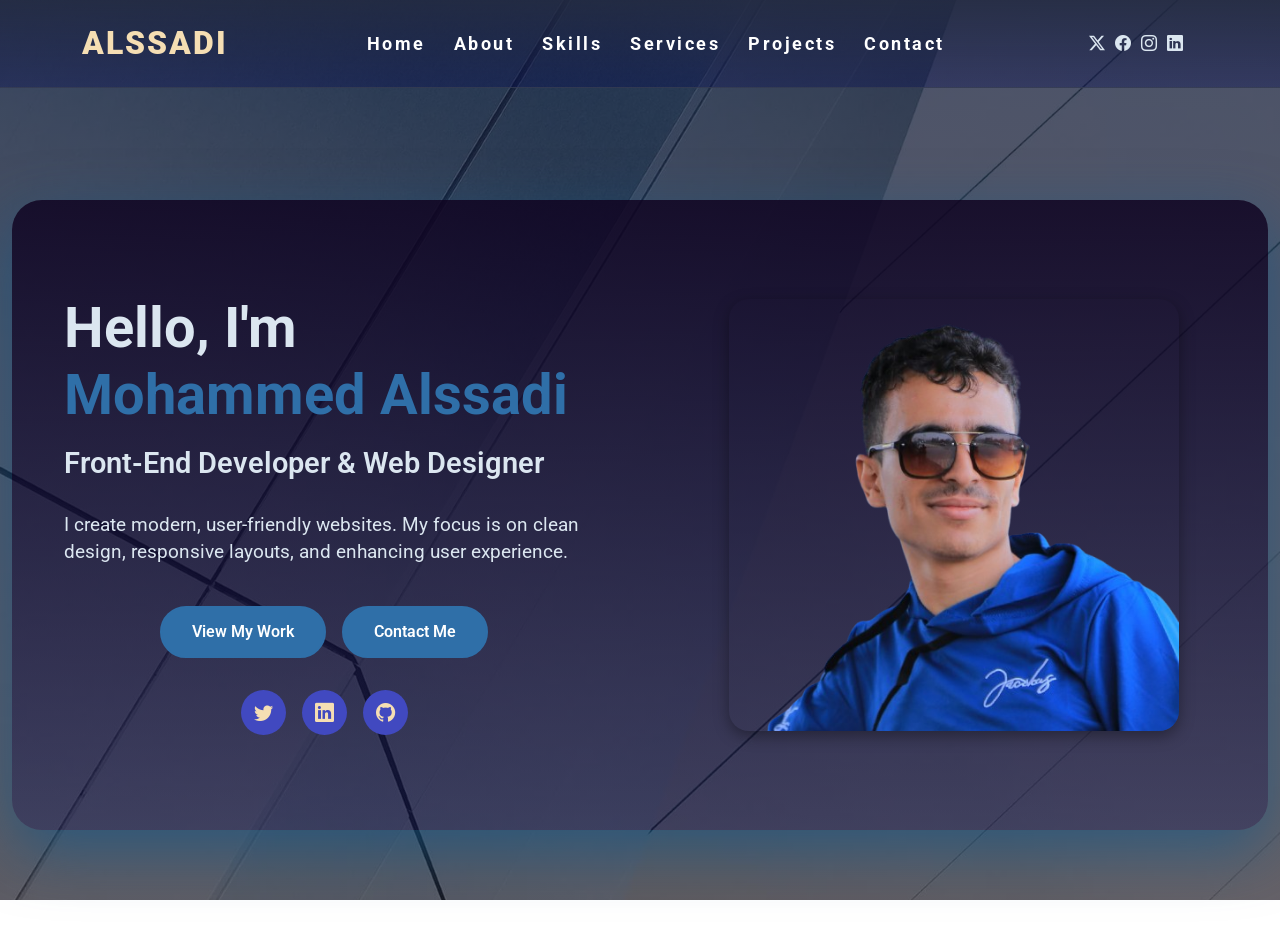
==== index.html @ f1221e6d "first commit" ====
<!DOCTYPE html>
<html lang="en">

<head>
  <meta charset="utf-8">
  <meta name="viewport" content="width=device-width, initial-scale=1.0">
  
  <title>Alssadi-Web Developer</title>
  <meta name="description" content="Portfolio of Mohammed Alssadi, a front-end developer and web designer creating modern, responsive, and user-friendly websites.">
  <meta name="keywords" content="Mohammed Alssadi, Web Developer, Front-End Developer, Web Designer, UI/UX, Portfolio, Freelancer">
  <meta name="author" content="Mohammed Alssadi">

<!-- Favicon الأساسي -->
<link rel="icon" type="image/png" sizes="32x32" href="assets/img/favicon/favicon-32x32.png">
<link rel="icon" type="image/png" sizes="16x16" href="assets/img/favicon/favicon-16x16.png">
<link rel="shortcut icon" href="assets/img/favicon/favicon.ico">

<!-- أيقونة للأجهزة التي تعمل بنظام iOS -->
<link rel="apple-touch-icon" sizes="180x180" href="assets/img/favicon/apple-touch-icon.png">

<!-- أيقونات مخصصة لمتصفح Chrome على أندرويد -->
<link rel="icon" type="image/png" sizes="192x192" href="assets/img/favicon/android-chrome-192x192.png">
<link rel="icon" type="image/png" sizes="512x512" href="assets/img/favicon/android-chrome-512x512.png">

<!-- ملف manifest للتطبيقات على الهواتف -->
<link rel="manifest" href="assets/img/favicon/site.webmanifest">
  <!-- Google Fonts -->
  <link href="https://fonts.googleapis.com" rel="preconnect">
  <link href="https://fonts.gstatic.com" rel="preconnect" crossorigin>
  <link
    href="https://fonts.googleapis.com/css2?family=Roboto:wght@400;500;700&family=Poppins:wght@400;500;600;700&display=swap"
    rel="stylesheet">
<link rel="stylesheet" href="https://cdnjs.cloudflare.com/ajax/libs/font-awesome/6.5.2/css/all.min.css">

  <!-- Bootstrap CSS -->
  <link href="assets/vendor/bootstrap/css/bootstrap.min.css" rel="stylesheet">
  <link href="assets/vendor/bootstrap-icons/bootstrap-icons.css" rel="stylesheet">

  <!-- Main CSS File -->
  <link href="assets/css/main.css" rel="stylesheet">
</head>


</head>

<body >

  <header  class="header ">
    <div class="container header-content ">

      <a href="index.html" class="logo">
        <h1 class="site-name">Alssadi</h1>
      </a>

      <nav class="navbar-mnue">
        <ul>
          <li><a href="index.html" class="">Home</a></li>
          <li><a href="about.html">About</a></li>
           <li><a href="skills.html" >Skills</a></li>
          <li><a href="services.html">Services</a></li>
          <li><a href="projects.html">Projects</a></li>

          <li><a href="contact.html">Contact</a></li>
        </ul>
        <i class="mobile-nav-toggle d-xl-none bi bi-list"></i>
      </nav>

      <div class="header-social-links">
        <a href="#"><i class="bi bi-twitter-x"></i></a>
        <a href="#"><i class="bi bi-facebook"></i></a>
        <a href="#"><i class="bi bi-instagram"></i></a>
        <a href="#"><i class="bi bi-linkedin"></i></a>
      </div>

    </div>
  </header>

  <main class="main">

    <!-- Hero Section -->
    <section id="hero" class="hero section">
      <div class="container-fluid  div-fluid ">
        <div class="hero-div row ">
          <!-- Left Content -->
          <div class="col-lg-6 order-2 order-lg-1">
            <div class="hero-content">
              <h1>Hello, I'm <span class="highlight">Mohammed Alssadi</span></h1>
              <h2>Front-End Developer & Web Designer</h2>
              <p>
                I create modern, user-friendly websites. My focus is on clean design, responsive layouts, and enhancing
                user experience.
              </p>
              <div class="hero-actions">
                <a href="projects.html" class="btnom button-primary">View My Work</a>
                <a href="contact.html" class="btnom button-outline">Contact Me</a>
              </div>
              <div class="social-links">
                <a href="https://twitter.com/username" target="_blank"><i class="bi bi-twitter"></i></a>
                <a href="https://linkedin.com/in/username" target="_blank"><i class="bi bi-linkedin"></i></a>
                <a href="https://github.com/username" target="_blank"><i class="bi bi-github"></i></a>
              </div>
            </div>
          </div>
          <!-- Right Image -->
          <div class="col-lg-6 order-1 order-lg-2">
            <div class="hero-image">
              <div class="my-image">
                <img src="assets/img/mohammedal-removebg-preview.png" alt="Mohammed Alssadi" class="img-fluid">
              </div>
            </div>
          </div>
        </div>
      </div>
    </section>
   

  </main>

  








  <!-- JS Files -->
  <script src="assets/vendor/bootstrap/js/bootstrap.bundle.min.js"></script>
  <script src="assets/js/main.js"></script>

</body>

</html>
---- assets/css/main.css ----
:root {
  --default-font: "Roboto", system-ui, -apple-system, "Segoe UI", "Helvetica Neue", Arial, sans-serif;
  --heading-font: "Raleway", sans-serif;
  --nav-font: "Poppins", sans-serif;

  /* الألوان العامة */
  --background-color: #1b2635;
  /* خلفية رئيسية داكنة */
  --default-color: #dbe6f0;
  /* نص افتراضي فاتح مزرق */
  --heading-color: #e6f1fa;
  /* عناوين بلون أفتح للوضوح */
  --accent-color: #2f6fa8;
  /* أزرق متوسط للأزرار والروابط */
  --surface-color: #243447;
  /* لون للأقسام/البطاقات فوق الخلفية */
  --contrast-color: #ffffff;
  /* تباين قوي داخل العناصر الملونة */

  /* ألوان القائمة (Nav) */
  --nav-color: #dbe6f0;
  --nav-hover-color: #4a90e2;
  --nav-mobile-background-color: #243447;
  --nav-dropdown-background-color: #2a3b4f;
  --nav-dropdown-color: #dbe6f0;
  --nav-dropdown-hover-color: #4a90e2;
}

.light-background {
  --background-color: #243447;
  /* أفتح قليلاً من الأساسي */
  --surface-color: #2f425a;
}

.dark-background {
  --background-color: #121a26;
  /* أغمق للأقسام الخاصة */
  --default-color: #e6f1fa;
  --heading-color: #ffffff;
  --surface-color: #1e2a3a;
  --contrast-color: #ffffff;
}


/* Smooth scroll */
:root {
  scroll-behavior: smooth;
}


/*--------------------------------------------------------------
# General Styling & Shared Classes
--------------------------------------------------------------*/
body {
  color: var(--default-color);

  font-family: var(--default-font);
}

a {
  color: var(--accent-color);
  text-decoration: none;
  transition: 0.3s;
}

a:hover {
  color: color-mix(in srgb, var(--accent-color), transparent 25%);
  text-decoration: none;
}



.header {
   background: linear-gradient(rgba(34, 41, 65, 0.856), rgba(2, 7, 82, 0.329));
  padding: 15px 0;
  transition: all 0.5s;
  z-index: 997;
  border-bottom: 1px solid color-mix(in srgb, var(--default-color), transparent 92%);
  display: flex;
  align-items: center;
  justify-content: space-between;
  position: fixed;
  top: 0;
  left: 0;
  right: 0;
}

.header-content {
  position: relative;
  display: flex;
  align-items: center;
  justify-content: space-between;
}

.header .logo {
  line-height: 1;
}

.header .logo h1 {
  font-size: 32px;
  margin: 0;
  font-weight: 900;
  color:wheat;
  text-transform: uppercase;
  letter-spacing: 2px;
}

.header-social-links {
  padding-right: 15px;
}

.header-social-links a {
  color: var(--default-color);
  padding-left: 6px;
  display: inline-block;
  transition: 0.3s;
  font-size: 16px;
}

.header .header-social-links a:hover {
  color:var(--accent-color);
}

.header .header-social-links a i {
  line-height: 0px;
}

@media (max-width: 1200px) {
  .header .logo {
    order: 1;
  }

  .header .header-social-links {
    order: 2;
  }

  .header .navbar-mnue {
    order: 3;
  }
}

/*--------------------------------------------------------------
# Navigation Menu
--------------------------------------------------------------*/
/* Desktop Navigation */
@media (min-width: 1200px) {
  .navbar-mnue {
    padding: 0;
  }

  .navbar-mnue ul {
    margin: 0;
    padding: 0;
    display: flex;
    list-style: none;
    align-items: center;
  }

  .navbar-mnueli {
    position: relative;
  }
  .navbar-mnue>ul>li {
    white-space: nowrap;
    padding: 15px 28px 15px 0;
  }

  .navbar-mnue>ul>li:last-child {
    padding-right: 0;
  }

  .navbar-mnue a,
  .navbar-mnue a:focus {
    color: white;
    font-size: 18px;
    letter-spacing: 2.5px;
    font-weight: 700;
    display: flex;
    align-items: center;
    justify-content: space-between;
    white-space: nowrap;
    transition: 0.3s;
    position: relative;
  }

  .navbar-mnue li:hover>a,
  .navbar-mnue .active {
    color: var(--nav-hover-color);
  }
}

/* Mobile Navigation */
@media (max-width: 1199px) {
  .mobile-nav-toggle {
    color: rgb(255, 229, 181);
    font-size: 28px;
    line-height: 0;
    margin-right: 10px;
    cursor: pointer;
    transition: color 0.3s;
  }

  .navbar-mnue {
    padding: 0;
    z-index: 2;
  
  }

  .navbar-mnue ul {
    display: none;
    list-style: none;
    position: absolute;
    inset: 60px 20px 20px 20px;
    padding: 10px 0;
    margin: 0;
    border-radius: 20px;
    background-color: transparent!important;
    box-shadow: none;
    transition: 0.3s;
    z-index: 9998;
  }

  .navbar-mnue a,
  .navbar-mnue a:focus {
    display: flex;
    justify-content: center;
    align-items: center;
    color:rgb(235, 180, 78);
    padding: 10px 20px;
    font-size: 20px;
    font-weight: 700;
    letter-spacing: 3px;
    display: flex;
    align-items: center;
    justify-content: space-between;
    white-space: nowrap;
    transition: 0.3s;
  }

  .navbar-mnue a i,
  .navbar-mnue a:focus i {
    font-size: 12px;
    margin-left: 5px;
    width: 30px;
    height: 30px;
    display: flex;
    align-items: center;
    justify-content: center;
    border-radius: 50%;
    transition: 0.3s;
    background-color: color-mix(in srgb, var(--accent-color), transparent 90%);
  }

  .navbar-mnue a i:hover,
  .navbar-mnue a:focus i:hover {
    background-color: var(--accent-color);
    color: var(--contrast-color);
  }

  .navbar-mnue .active i,
  .navbar-mnue .active:focus i {
    background-color: var(--accent-color);
    color: var(--contrast-color);
    transform: rotate(180deg);
  }
  .mobile-nav-active {
    overflow: hidden;
  }
  .mobile-nav-active .mobile-nav-toggle {
    color: #1eda5a;
    position: absolute;
    font-size: 32px;
    top: 15px;
    right: 15px;
    margin-right: 0;
    z-index: 9999;
  }

  .mobile-nav-active .navbar-mnue {
  
    position: fixed;
    inset: 0;
    background: rgba(39, 46, 46, 0.63);
    transition: 0.3s;
  }

  .mobile-nav-active .navbar-mnue>ul {
      display: flex;
      flex-direction: column;
    align-items: center;
    justify-content: center;
  }
}


/*--------------------------------------------------------------
# Global Sections
--------------------------------------------------------------*/
section,
.section {
  color: var(--default-color);
  background-color: var(--background-color);
  padding: 70px 0;
  scroll-margin-top: 100px;
  overflow: clip;
}

@media (max-width: 1199px) {

  section,
  .section {
    scroll-margin-top: 66px;
  }
}

/*--------------------------------------------------------------
# Global Section Titles
--------------------------------------------------------------*/
.section-title {
  margin-top: 50px;
  text-align: center;
  padding-bottom: 60px;
  position: relative;
}

.section-title h2 {
  font-size: 3.5rem;
  font-weight: 400;
  line-height: 1.2;
  color: var(--heading-color);
  margin-bottom: 1.5rem;
  letter-spacing: -1px;
}

@media (max-width: 768px) {
  .section-title h2 {
    font-size: 2.5rem;
  }
}

.section-title p {
  font-size: 1.5rem;
  line-height: 1.6;
  font-weight: 500;
  color:var(--default-color);
  max-width: 900px;
  margin: 0 auto;
  text-wrap: balance;
}




/*--------------------------------------------------------------
# Hero Section
--------------------------------------------------------------*/
.hero {

  background: linear-gradient(rgba(10, 10, 10, 0.651), rgba(0, 0, 10, 0.63)), url("/assets/img/image.png") center center no-repeat;
     background: linear-gradient(rgba(8, 19, 51, 0.726), rgba(9, 4, 17, 0.61)), url("/assets/img/abstract-bg-1.webp") center center no-repeat;
  background-size: cover;
  background-attachment: fixed;
  padding: 80px 0;
  min-height: 100vh;
  display: flex;
  align-items: center;
  justify-content: space-between;

}

.hero-content {
  flex: 1 1 300px;
  max-width: 600px;
  display: flex;
  flex-direction: column;
  justify-content: center;
  padding: 10px 40px;
}

.div-fluid{
  margin-top: 50px;
  padding-top: 50px;
}
.hero-div {
  margin-top:px;
  border-radius: 30px;
  display: flex;
  align-items: center;
  justify-content: space-between;
  margin: 20px auto;
  max-width: 1500px;
  flex-wrap: wrap;
  height: 70vh;
  padding: px;
  background: linear-gradient(rgba(15, 4, 34, 0.856), rgba(2, 7, 82, 0.329));
  box-shadow: 0 20px 60px rgba(11, 87, 138, 0.6);
  animation: shadowPulse 5s ease-in-out infinite, floatUpDown 3s ease-in-out infinite;
}

@keyframes shadowimg {
  0% {
    box-shadow: 0 5px 100px rgba(37, 109, 204, 0.911);
  }
  25% {
    box-shadow: 0 5px 70px rgba(228, 206, 85, 0.8);
  }
  50% {
    box-shadow: 0 5px 70px rgba(50, 73, 204, 0.8);
  }
   75% {
    box-shadow: 0 5px 80px rgba(42, 119, 109, 0.8);
  }
  100% {
    box-shadow: 0 5px 80px rgba(194, 39, 39, 0.76);
  }
}
@keyframes shadowPulse {
  0% {
    box-shadow: 0 30px 100px rgba(57, 100, 156, 0.6);
  }
  25% {
    box-shadow: 0 30px 80px rgba(44, 194, 51, 0.8);
  }
  50% {
    box-shadow: 0 30px 100px rgba(50, 73, 204, 0.8);
  }
   75% {
    box-shadow: 0 30px 120px rgba(190, 151, 23, 0.8);
  }
  100% {
    box-shadow: 0 30px 150px rgba(204, 17, 163, 0.76);
  }
}
@keyframes floatUpDown {
  0%, 100% {
    transform: translateY(0);
  }
  50% {
    transform: translateY(-8px);
  }
}

.hero-content h1 {
  font-size: 3.5rem;
  font-weight: 700;
  margin-bottom: 1rem;
  line-height: 1.2;
}

.hero .hero-content h1 .highlight {
  color: var(--accent-color);

}



@media (max-width: 768px) {
  .hero-content h1 {
    font-size: 2.5rem;
  }
}

.hero-content h2 {
  font-size: 1.8rem;
  font-weight: 600;
  margin-bottom: 2rem;
  color:var(--default-color);
}

@media (max-width: 992px) {
  
  .hero-content h1 {
    font-size: 2.5rem;
  }

  .hero-content h2 {
    font-size: 1.3rem;
  }

  .hero-div {
   display: flex;
    flex-direction:column-reverse;
    text-align: center;
    justify-content: center;
    align-items: center;
    height: 100%;
   padding-bottom: 20px;
  }
   .hero-content {
 margin: 10px auto;

   }

  .my-image {
    margin-bottom: 20px;
    max-width: 300px;
  }
}


@media (max-width: 768px) {
  .hero .hero-content h2 {
    font-size: 1.25rem;
  }
}

.hero-content p {
  font-size: 1.2rem;
  line-height: 1.4;
  margin-bottom: 2.5rem;
  color: var(--default-color);
}

.hero .hero-actions {
  display: flex;
  align-items: center;
  justify-content: center;
  gap: 1rem;
  margin-bottom: 2rem;
}

.btnom {
  padding: 12px 30px;
  border-radius: 50px;
  font-weight: 600;
  text-decoration: none;
  transition: all 0.3s ease;
  border: 2px solid;
}

.btnom.button-primary {
  background: var(--accent-color);
  color: var(--contrast-color);
  border-color: var(--accent-color);
}

.btnom.button-primary:hover {
  background:  var(--accent-color);
  border-color:var(--accent-color);
  transform: translateY(-2px);
}

.btnom.button-outline {
  background: var(--accent-color);
  color: var(--contrast-color);
  border-color: var(--accent-color);
}

.btnom.button-outline:hover {
  transform: translateY(-2px);
  background: color-mix(in srgb, var(--accent-color), black 15%);
  color: var(--contrast-color);
}

@media (max-width: 576px) {
 .div-fluid {
  margin-top:10px;
  padding-top:10px;
}
  
  .hero .hero-actions {
    flex-direction: column;
  }

  .hero .hero-actions .btnom {
    text-align: center;
  }
  .social-links{
    margin-bottom: 20px;
  }
}

.social-links {
  display: flex;
  align-items: center;
  justify-content: center;
  gap: 1rem;
  margin-bottom: px;
}

.social-links a  i {
  width: 45px;
  height: 45px;
background-color: rgb(65, 73, 192);
  border-radius: 50%;
  display: flex;
  align-items: center;
  justify-content: center;
  color: wheat!important;
  font-size: 1.2rem;
  transition: all 0.3s ease;
}

.social-links a i:hover {
  color: brown;
  transform: translateY(-3px);
  box-shadow: 0 8px 25px color-mix(in srgb, var(--accent-color), transparent 70%);
}

.my-image {
   transition: transform 0.3s ease;
  display: flex;
  align-items: center;
  justify-content: flex-end;
  animation: floatImage 3s ease-in-out infinite;
  max-width: 450px;
  margin: 0 auto;

}

.my-image img {
  /* animation: shadowimg 3s ease-in-out infinite; */
  position: relative;;
  border-radius: 20px;
  box-shadow: 0 5px 15px rgba(0, 0, 0, 0.356);
 
}
.my-image::after {
  content: "";
  position: absolute;
  top: 0;
  left: 0;
  width: 100%;
  height: 100%;
  border-radius: 20px;
  /* background-color: rgba(23, 16, 68, 0.274); */
  opacity: 0;
  /* transition:opacity 0.3s ease-in-out; */
}
.my-image::after {
  opacity: 1;
}

.my-image img:hover {
  transform: scale(1.02);
}

/*--------------------------------------------------------------
# About Section
--------------------------------------------------------------*/
.about {
   background: linear-gradient(rgba(8, 19, 51, 0.726), rgba(9, 4, 17, 0.61)), url("/assets/img/abstract-bg-1.webp") center center no-repeat;
  /* background: linear-gradient(rgba(8, 51, 51, 0.726), rgba(16, 66, 68, 0.705)), url("/assets/img/abstract-bg-1.webp") center center no-repeat; */
  background-size: cover;
  background-attachment: fixed;
  padding: 80px 0;
  min-height: 100vh;
}
.intro-content {
  display: flex;
  flex-direction: column;
  justify-content: center;
  align-items:center;
  text-align: center;
  max-width: 600px;
  margin: 0 auto;

}
.headline {
  font-weight: 700;
  line-height: 1.2;
  color:rgb(224, 204, 165);
font-size: 40px;
  margin: 30px 0 24px 0;
}

.lead {
  font-weight: 500;
  font-size: 25px!important;
  line-height: 1.8;
  margin-bottom: 24px;
}

.intro-content p {
  line-height: 1.8;
  margin-bottom: 24px;
  font-size: 25px;
}

.btnom-viwework {
  display: flex;
  gap: 24px;
  align-items: center;
  margin-top: 24px;
}

.about-img { 
margin-top: 30px;
/*  
  max-width: 470px; */
  border-radius: 15px;
  margin-left: 50px;
  /* box-shadow: 0 5px 15px rgba(0, 0, 0, 0.356); */
}

.about-img img {
margin-left: 30px;
  border-radius: 25px;
    box-shadow: 0 5px 15px rgba(0, 0, 0, 0.342);
  padding-left: 35px;
    /* max-width: 470px; */
    margin: 0 auto
}

.about-img:hover {

}

.about .skill-item {
  padding: 24px;
  border-radius: 6px;
  transition: 0.3s ease-in-out;
  background:linear-gradient(rgba(15, 4, 34, 0.856), rgba(2, 7, 82, 0.329));
  border: 1px solid color-mix(in srgb, var(--default-color), transparent 88%);
  height: 100%;
}

.about .skill-item i {
  font-size: 24px;
  color: var(--accent-color);
  margin-bottom: 16px;
  display: inline-block;
}

.about .skill-item h3 {
  font-size: 16px;
  margin-bottom: 6px;
  font-weight: 500;
}

.about .skill-item p {
  margin: 0;
  font-size: 14px;
  color: color-mix(in srgb, var(--default-color), transparent 25%);
}

.about .skill-item:hover {
  transform: translateY(-3px);
  border-color: color-mix(in srgb, var(--accent-color), transparent 60%);
  box-shadow: 0 10px 30px color-mix(in srgb, var(--default-color), transparent 92%);
}
@media (max-width: 992px) {
.intro-content {
   display: flex;
    flex-direction: column;
    justify-content: center;
    align-items: center;
    text-align: center;
  }
  .about-img {
    text-align: center !important;
    margin: 22px 0;
  }


.btnom-viwework {
    flex-wrap: wrap;
    align-items: center;
  }
}

@media (max-width: 576px) {
  .about-img {
    align-items: center;
    width: 99%;
  }
}

@keyframes floatImage {
  0% {
    transform: translateY(0);
  }

  50% {
    transform: translateY(-15px);
  }

  100% {
    transform: translateY(0);
  }
}

/*--------------------------------------------------------------
# Skills Section
--------------------------------------------------------------*/
.skills{
  background: linear-gradient(rgba(8, 19, 51, 0.726), rgba(9, 4, 17, 0.61)), url("/assets/img/abstract-bg-1.webp") center center no-repeat;
  background-size: cover;
  background-attachment: fixed;
  padding: 80px 0;
  min-height: 100vh;
}
.skills .skill-box {
  flex-direction: column;
  justify-content: center;
  align-items: center;
  text-align: center;
  background:linear-gradient(rgba(15, 4, 34, 0.856), rgba(2, 7, 82, 0.329));
  padding: 2rem;
  border-radius: 8px;
  box-shadow: 0 20px 30px rgba(81, 112, 214, 0.24);
  transition:all .3s ease-in-out;
   animation: floatUpDown 3s ease-in-out infinite; 
}
.skills .skill-box:hover {
  transform: scale(1.05);
  background:linear-gradient(rgba(15, 4, 34, 0.856), rgba(2, 7, 82, 0.329));
  padding: 2rem;
  border-radius: 8px;
  box-shadow: 0 20px 30px rgba(214, 215, 221, 0.24);
  cursor: pointer;
   transition:all .3s ease-in-out;
 
}
.skills .skill-box i {
  margin-top: 20px;
  font-size: 3rem;
  margin-bottom: 1rem;
  width: 80px;
  height: 90px;
  border-radius: 40%;
color: wheat;
  background:linear-gradient(#6519d6a2, rgba(18, 37, 207, 0.548));
  padding:10px;
  border-radius: 8px;
  box-shadow: 0 20px 30px rgba(81, 112, 214, 0.24);

 
}
.skills .skill-box h3 {
  margin-top: 30px;
  font-size: 1.8rem;
  margin-bottom: 1rem;
  font-weight: 900;
  color: wheat;
}

.skills .skill-box p {
  font-size: 1.1rem;
letter-spacing: .5px;
  margin-bottom: 10px;
  font-weight: 300;
}

 .skill-box .progress {
  display: flex;
  align-items: center;
  background-color: rgb(238, 232, 222);
  border-radius: 50px;
  height: 13px;
  margin-top: 5px;
  overflow: hidden;
}
.skills .skill-box .progress .progress-bar {
  background-color: #1263c0fa;
  height: 100%;
  position: relative;
  border-radius: 50px;
  transition: 0.9s;
  width: 1px;
}

/*--------------------------------------------------------------
# Services Section
--------------------------------------------------------------*/
.services{
    background: linear-gradient(rgba(8, 19, 51, 0.726), rgba(9, 4, 17, 0.61)), url("/assets/img/abstract-bg-1.webp") center center no-repeat;
  background-size: cover;
  background-attachment: fixed;
  padding: 80px 0;
  min-height: 100vh;
}
.services .service-item {
  display: flex;
  background:linear-gradient(rgba(15, 4, 34, 0.856), rgba(2, 7, 82, 0.329));
  border-radius: 12px;
  padding: 2rem;
  height: 100%;
  position: relative;
  overflow: hidden;
  box-shadow: 0 5px 20px rgba(0, 0, 0, 0.03);
  transition: all 0.4s ease;
}


.services .service-item:hover {
  box-shadow: 0 14px 40px 20px rgba(214, 81, 181, 0.37), 0 15px 24px 0 rgba(209, 174, 135, 0.795);
  transform: translateY(-5px);
}


.services .service-item:hover.service-icon {
 background:linear-gradient(#6519d6a2, rgba(18, 37, 207, 0.548));
  color: wheat;
  transform: rotateY(180deg);
}

.services .service-item:hover .service-icon i {
  transform: rotateY(180deg);
}


.services .service-icon {
  flex-shrink: 0;
  width: 70px;
  height: 70px;
  border-radius: 12px;
 background:linear-gradient(#9f6fe654, rgba(18, 37, 207, 0.021));
  color:#7bb3d8;
  display: flex;
  align-items: center;
  justify-content: center;
  margin-right: 1.5rem;
  transition: all 0.5s ease;
    box-shadow: 0 20px 30px rgba(81, 112, 214, 0.24);
}

.services .service-icon i {
  font-size: 2rem;
  transition: transform 0.5s ease;
}

.services .service-content {
  flex-grow: 1;
}

.services .service-content h3 {
  font-size: 1.4rem;
  margin-bottom: 1rem;
  font-weight: 700;
  color: rgb(206, 185, 145);
}

.services .service-content p {
  margin-bottom: 1.25rem;
  font-size: 1.1rem;
  color: var(--default-color);
  line-height: 1.8;
}

.services .service-link {
  display: inline-flex;
  align-items: center;
  color: #50c0e2;
  font-weight: 600;
  font-size: 1.2rem;
  text-decoration: none;
  transition: color 0.3s ease;
}

.services .service-link span {
  margin-right: 0.5rem;
}

.services .service-link i {
  transition: transform 0.3s ease;
}

.services .service-link:hover {
  color: #2c8eac;

}

@media (max-width: 767.98px) {
  .services .service-item {
    padding: 1.5rem;
    margin-bottom: 1rem;
  }

  .services .service-icon {
    width: 60px;
    height: 60px;
    margin-right: 1rem;
  }

  .services .service-icon i {
    font-size: 1.5rem;
  }

  .services .service-content h3 {
    font-size: 1.2rem;
    margin-bottom: 0.75rem;
  }

  .services .service-content p {
    margin-bottom: 1rem;
    font-size: 0.95rem;
  }
}

@media (max-width: 575.98px) {
  .services .service-item {
    justify-content: center;
    flex-direction: column;
    text-align: center;
  }
  .services .service-icon {
    margin: auto;
    margin-bottom: 1.25rem;
  }

  .services .service-link {
    justify-content: center;
  }
}
/* portfolio */
.portfolio {
  background: linear-gradient(rgba(8, 19, 51, 0.726), rgba(9, 4, 17, 0.61)), url("/assets/img/abstract-bg-1.webp") center center no-repeat;
  background-attachment: fixed;
  background-size: cover;
  position: relative;
  z-index: 1;
  padding: 3rem 0;
  min-height: 100vh;
  overflow: visible; 
}
.portfolio .portfolio-item {
 background:linear-gradient(#1f4baa88, rgba(11, 57, 109, 0.473));
  border-radius: 13px;
  padding: 12px;
  transition: box-shadow 0.3s, transform 0.3s;
max-width: 370px;
  overflow: hidden;

  display: flex;
  flex-direction: column;
  align-items: center;
  justify-content: center;
}
.mySwiper {
  width: 100%;
  height: auto;
}
.mySwiper img {
  width: 100%;
  height: auto;
  object-fit: cover;
}

.portfolio .portfolio-item:hover {
  box-shadow: 0 14px 40px 20px rgba(214, 81, 181, 0.37), 0 15px 24px 0 rgba(209, 174, 135, 0.795);
  transform: translateY(-6px) scale(1.02);
}
.portfolio .portfolio-item img {
  height: 250px;
  border-radius: 10px;
  margin-bottom: 1rem;
  object-fit: cover;
  transition: filter 0.3s;
}
.portfolio .portfolio-item:hover img {
  filter: brightness(0.95) saturate(1.1);
}
.portfolio .portfolio-info {
  width: 100%;
  display: flex;
  flex-direction: column;
  align-items: center;
}
.portfolio .portfolio-info h4 {
  font-size: 1.4rem;
  font-weight: 800;
  color: wheat;
  margin: 1rem 0;
  text-align: center;
}
.portfolio .portfolio-info p {
  color: var(--heading-color, #e6f1fa);
  font-size: 1rem;
  margin-bottom: 0rem;
  text-align: center;
}
.portfolio .portfolio-info .btn-group {
  margin-top: 1rem;
  margin-bottom: .6rem;
  display: flex;
  flex-wrap: wrap;
  gap: 0.8rem;
  justify-content: center;
}
.portfolio .portfolio-info .btnom {
   background:linear-gradient(#0ea6b1b6, rgba(100, 37, 95, 0.801));
  font-size: 1rem;
  font-weight: 800;
  padding: 0.5rem 1.2rem;
  cursor: pointer;
  transition: background 0.3s, color 0.3s, border 0.3s;
}
@media (max-width: 991px) {
  .portfolio .portfolio-item img {
    height: 200px;
  }
   .portfolio {
    padding: 2rem 2rem;
    display: flex;
    flex-direction: column;
    align-items: center;
    justify-content: center;
    margin: 0 auto;
   text-align: center;
  }
  .portfolio .portfolio-item{
   max-width:400px;
   margin: 0 auto;
}
}
@media (max-width: 767px) {
  .portfolio {
    padding: 2rem 1rem;
    margin: 0 ;
  }
  .portfolio .portfolio-item {
    height: auto;
    padding: 0.7rem;
    margin: 0 auto;
  }
  .portfolio .portfolio-item img {
    height: 200px;
  }
}

@media (max-width: 480px) {
  .portfolio .portfolio-item img {
    height: 180px;
  }
}
/*--------------------------------------------------------------
# Contact Section
--------------------------------------------------------------*/
.contact{
  padding: 3rem 0;
  background: linear-gradient(rgba(8, 19, 51, 0.726), rgba(9, 4, 17, 0.61)), url("/assets/img/abstract-bg-1.webp") center center no-repeat;
 background-attachment: fixed;
  background-size: cover;
  position: relative;
  z-index: 1;
  padding: 3rem 0;
  min-height: 100vh;
  overflow: visible; 
}
.contact .info-box {
  background:linear-gradient(rgba(15, 4, 34, 0.856), rgba(2, 7, 82, 0.329));
  padding: 3rem;
  border-radius: 1rem;
  height: 100%;
}
.contact .info-box h3 {
  color: var(--contrast-color);
  font-size: 2rem;
  margin-bottom: 1rem;
}

@media (max-width: 767.98px) {
  .contact .info-box h3 {
    font-size: 1.75rem;
  }
}

.contact .info-box p {
  opacity: 0.8;
  margin-bottom: 2rem;
}

.contact .info-box a {
  color: var(--contrast-color);
}

@media (max-width: 992px) {
  .contact .info-box {
    padding: 1.5rem;
  }
}

.contact .info-item {
  display: flex;
  gap: 1.5rem;
  margin-bottom: 2rem;
}

.contact .info-item:last-child {
  margin-bottom: 0;
}

.contact .info-item .icon-box {
  width: 3.5rem;
  height: 3.5rem;
 background:linear-gradient(#9d62f5ee, rgba(59, 18, 207, 0.199));
  box-shadow: 0 10px 30px rgba(81, 172, 214, 0.342);
 /* box-shadow: 0 20px 20px rgba(70, 157, 228, 0.411); */ border-radius: 50%;
  display: flex;
  align-items: center;
  justify-content: center;
  flex-shrink: 0;
  transition: 0.3s;
}

.contact .info-item .icon-box i {
  font-size: 1.5rem;
  color: var(--contrast-color);
}

.contact .info-item:hover .icon-box {
  background-color: var(--accent-color);
}

.contact .info-item .content h4 {
  color: var(--contrast-color);
  font-size: 1.25rem;
  margin-bottom: 0.5rem;
  font-weight: 700;
}

.contact .info-item .content p {
  margin-bottom: 0.25rem;
  font-size: 0.95rem;
}

.contact .info-item .content p:last-child {
  margin-bottom: 0;
}

.contact .contact-form {
  background:linear-gradient(rgba(15, 4, 34, 0.856), rgba(2, 7, 82, 0.329));
  padding: 3rem;
  border-radius: 1rem;
  height: 100%;
  box-shadow: 0 0 25px rgba(0, 0, 0, 0.05);
}

@media (max-width: 992px) {
  .contact .contact-form {
    padding: 1.5rem;
  }
}

.contact .contact-form h3 {
  font-size: 2rem;
  margin-bottom: 1rem;
}

@media (max-width: 768px) {
  .contact .contact-form h3 {
    font-size: 1.75rem;
  }
}

.contact .contact-form p {
  color: color-mix(in srgb, var(--default-color), transparent 25%);
  margin-bottom: 2rem;
}

.contact .contact-form .form-control,
.contact .contact-form .form-select {
  padding: 0.875rem 1.25rem;
  border-color: color-mix(in srgb, var(--default-color), transparent 90%);
  border-radius: 0.5rem;
  background-color: transparent;
  color: var(--default-color);
}
.contact .contact-form .form-control:focus,
.contact .contact-form .form-select:focus {
  box-shadow: none;
}

.contact .contact-form .form-control::placeholder,
.contact .contact-form .form-select::placeholder {
  color: color-mix(in srgb, var(--default-color), transparent 50%);
}
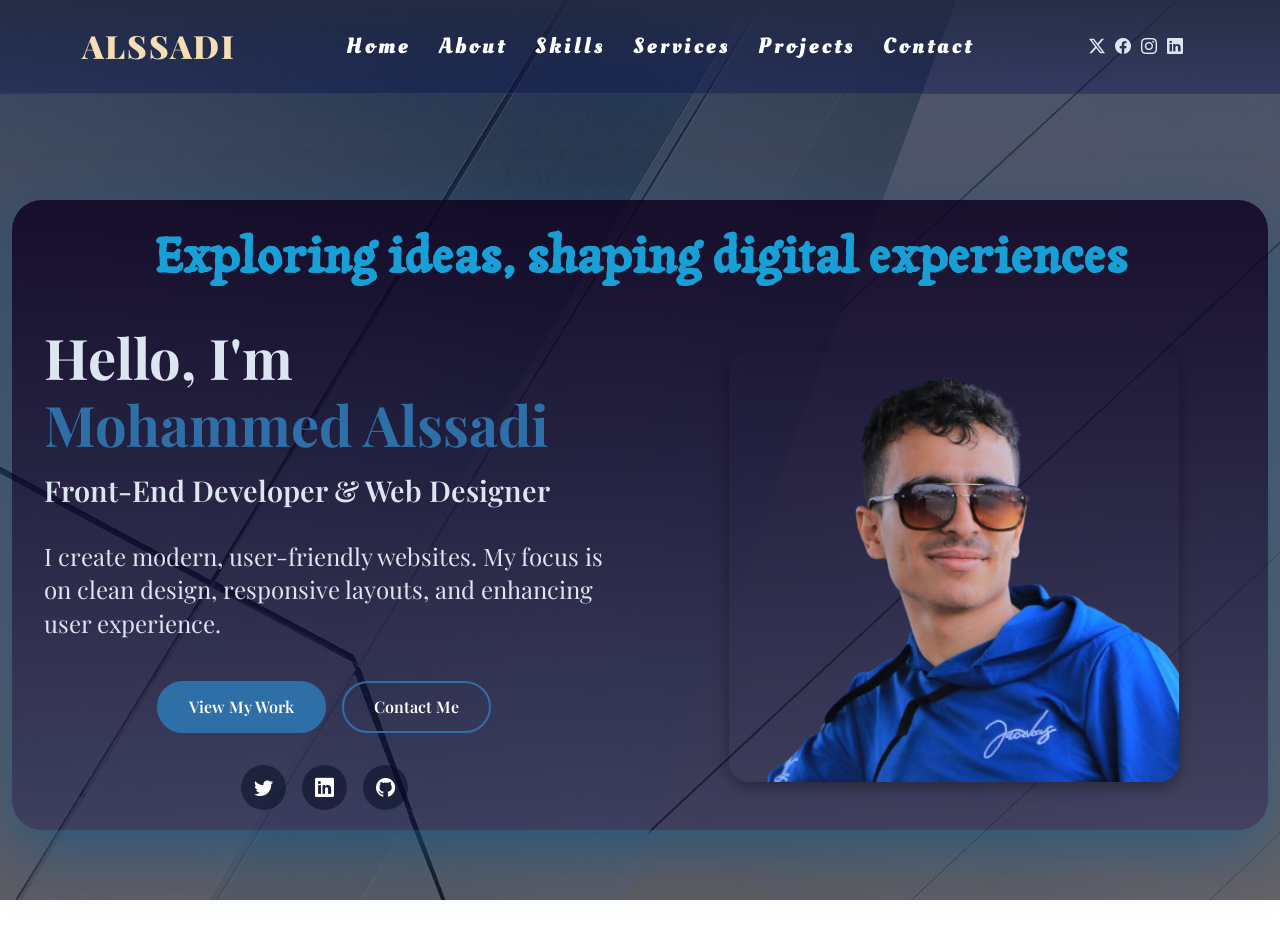
==== commit 3e8b13b7: "اخر احديث" ====
--- a/index.html
+++ b/index.html
@@ -1,49 +1,43 @@
 <!DOCTYPE html>
 <html lang="en">
-
 <head>
   <meta charset="utf-8">
   <meta name="viewport" content="width=device-width, initial-scale=1.0">
   
-  <title>Alssadi-Web Developer</title>
+  <title>Alssadi Web Developer</title>
   <meta name="description" content="Portfolio of Mohammed Alssadi, a front-end developer and web designer creating modern, responsive, and user-friendly websites.">
   <meta name="keywords" content="Mohammed Alssadi, Web Developer, Front-End Developer, Web Designer, UI/UX, Portfolio, Freelancer">
   <meta name="author" content="Mohammed Alssadi">
 
-<!-- Favicon الأساسي -->
-<link rel="icon" type="image/png" sizes="32x32" href="assets/img/favicon/favicon-32x32.png">
-<link rel="icon" type="image/png" sizes="16x16" href="assets/img/favicon/favicon-16x16.png">
-<link rel="shortcut icon" href="assets/img/favicon/favicon.ico">
+  <link rel="icon" type="image/png" sizes="32x32" href="assets/img/favicon/favicon-32x32.png">
+  <link rel="icon" type="image/png" sizes="16x16" href="assets/img/favicon/favicon-16x16.png">
+  <link rel="shortcut icon" href="assets/img/favicon/favicon.ico">
+  <link rel="apple-touch-icon" sizes="180x180" href="assets/img/favicon/apple-touch-icon.png">
+  <link rel="icon" type="image/png" sizes="192x192" href="assets/img/favicon/android-chrome-192x192.png">
+  <link rel="icon" type="image/png" sizes="512x512" href="assets/img/favicon/android-chrome-512x512.png">
+  <link rel="manifest" href="assets/img/favicon/site.webmanifest">
 
-<!-- أيقونة للأجهزة التي تعمل بنظام iOS -->
-<link rel="apple-touch-icon" sizes="180x180" href="assets/img/favicon/apple-touch-icon.png">
-
-<!-- أيقونات مخصصة لمتصفح Chrome على أندرويد -->
-<link rel="icon" type="image/png" sizes="192x192" href="assets/img/favicon/android-chrome-192x192.png">
-<link rel="icon" type="image/png" sizes="512x512" href="assets/img/favicon/android-chrome-512x512.png">
-
-<!-- ملف manifest للتطبيقات على الهواتف -->
-<link rel="manifest" href="assets/img/favicon/site.webmanifest">
   <!-- Google Fonts -->
   <link href="https://fonts.googleapis.com" rel="preconnect">
   <link href="https://fonts.gstatic.com" rel="preconnect" crossorigin>
-  <link
-    href="https://fonts.googleapis.com/css2?family=Roboto:wght@400;500;700&family=Poppins:wght@400;500;600;700&display=swap"
-    rel="stylesheet">
-<link rel="stylesheet" href="https://cdnjs.cloudflare.com/ajax/libs/font-awesome/6.5.2/css/all.min.css">
+  <link href="https://fonts.googleapis.com/css2?family=Roboto:wght@400;500;700&family=Poppins:wght@400;500;600;700&display=swap" rel="stylesheet">
+    <!-- Open Graph Meta Tags -->
+  <meta property="og:title" content="Alssadi - Web Developer">
+  <meta property="og:type" content="website">
+  <meta property="og:url" content="https://alssadi-portfolio.netlify.app">
+  <meta property="og:image" content="https://alssadi-portfolio.netlify.app/assets/img/mohammedal-removebg-preview.png">
+  <meta property="og:site_name" content="Alssadi Portfolio">
 
-  <!-- Bootstrap CSS -->
+  <!-- Icons & Libraries -->
+  <link rel="stylesheet" href="https://cdnjs.cloudflare.com/ajax/libs/font-awesome/6.5.2/css/all.min.css">
   <link href="assets/vendor/bootstrap/css/bootstrap.min.css" rel="stylesheet">
   <link href="assets/vendor/bootstrap-icons/bootstrap-icons.css" rel="stylesheet">
 
-  <!-- Main CSS File -->
+  <!-- Main CSS -->
   <link href="assets/css/main.css" rel="stylesheet">
 </head>
 
-
-</head>
-
-<body >
+<body>
 
   <header  class="header ">
     <div class="container header-content ">
@@ -95,9 +89,9 @@
                 <a href="contact.html" class="btnom button-outline">Contact Me</a>
               </div>
               <div class="social-links">
-                <a href="https://twitter.com/username" target="_blank"><i class="bi bi-twitter"></i></a>
-                <a href="https://linkedin.com/in/username" target="_blank"><i class="bi bi-linkedin"></i></a>
-                <a href="https://github.com/username" target="_blank"><i class="bi bi-github"></i></a>
+                <a href="https://twitter.com/Mohammed_Alssadi" target="_blank"><i class="bi bi-twitter"></i></a>
+                <a href="https://www.linkedin.com/in/mohammed-alssadi-b379b0374/" target="_blank"><i class="bi bi-linkedin"></i></a>
+                <a href="https://github.com/Mohammed-Alssadi" target="_blank"><i class="bi bi-github"></i></a>
               </div>
             </div>
           </div>
@@ -109,7 +103,14 @@
               </div>
             </div>
           </div>
-        </div>
+          <div class="glow-subtitle">
+          Exploring ideas, shaping digital experiences
+</div>
+<style>
+
+</style>
+        </div> 
+        
       </div>
     </section>
    
--- a/assets/css/main.css
+++ b/assets/css/main.css
@@ -1,7 +1,7 @@
+
+@import url('https://fonts.googleapis.com/css2?family=Cossette+Titre:wght@400;700&family=Edu+NSW+ACT+Hand+Pre:wght@400..700&family=Lobster+Two:ital,wght@0,400;0,700;1,400;1,700&family=Oleo+Script:wght@400;700&family=Playfair+Display:wght@580&family=Tagesschrift&display=swap');
+
 :root {
-  --default-font: "Roboto", system-ui, -apple-system, "Segoe UI", "Helvetica Neue", Arial, sans-serif;
-  --heading-font: "Raleway", sans-serif;
-  --nav-font: "Poppins", sans-serif;
 
   /* الألوان العامة */
   --background-color: #1b2635;
@@ -26,35 +26,16 @@
   --nav-dropdown-hover-color: #4a90e2;
 }
 
-.light-background {
-  --background-color: #243447;
-  /* أفتح قليلاً من الأساسي */
-  --surface-color: #2f425a;
-}
-
-.dark-background {
-  --background-color: #121a26;
-  /* أغمق للأقسام الخاصة */
-  --default-color: #e6f1fa;
-  --heading-color: #ffffff;
-  --surface-color: #1e2a3a;
-  --contrast-color: #ffffff;
-}
-
-
-/* Smooth scroll */
-:root {
-  scroll-behavior: smooth;
-}
-
-
 /*--------------------------------------------------------------
 # General Styling & Shared Classes
 --------------------------------------------------------------*/
 body {
   color: var(--default-color);
-
-  font-family: var(--default-font);
+font-family: sans-serif;
+  
+     font-family: "Tagesschrift", system-ui;
+  font-weight: 400;
+
 }
 
 a {
@@ -62,13 +43,6 @@
   text-decoration: none;
   transition: 0.3s;
 }
-
-a:hover {
-  color: color-mix(in srgb, var(--accent-color), transparent 25%);
-  text-decoration: none;
-}
-
-
 
 .header {
    background: linear-gradient(rgba(34, 41, 65, 0.856), rgba(2, 7, 82, 0.329));
@@ -84,7 +58,7 @@
   left: 0;
   right: 0;
 }
-
+ 
 .header-content {
   position: relative;
   display: flex;
@@ -97,12 +71,14 @@
 }
 
 .header .logo h1 {
+   font-family: "Playfair Display";
   font-size: 32px;
   margin: 0;
   font-weight: 900;
   color:wheat;
   text-transform: uppercase;
   letter-spacing: 2px;
+
 }
 
 .header-social-links {
@@ -110,7 +86,7 @@
 }
 
 .header-social-links a {
-  color: var(--default-color);
+  color:  #dbe6f0;
   padding-left: 6px;
   display: inline-block;
   transition: 0.3s;
@@ -124,6 +100,11 @@
 .header .header-social-links a i {
   line-height: 0px;
 }
+@media (max-width: 750px) {
+  .header .header-social-links {
+    display: none;
+  }
+}
 
 @media (max-width: 1200px) {
   .header .logo {
@@ -142,7 +123,6 @@
 /*--------------------------------------------------------------
 # Navigation Menu
 --------------------------------------------------------------*/
-/* Desktop Navigation */
 @media (min-width: 1200px) {
   .navbar-mnue {
     padding: 0;
@@ -170,9 +150,11 @@
 
   .navbar-mnue a,
   .navbar-mnue a:focus {
+     font-family: "Oleo Script", system-ui;
+     font-style: normal;
     color: white;
-    font-size: 18px;
-    letter-spacing: 2.5px;
+    font-size: 22px;
+    letter-spacing: 3px;
     font-weight: 700;
     display: flex;
     align-items: center;
@@ -184,7 +166,7 @@
 
   .navbar-mnue li:hover>a,
   .navbar-mnue .active {
-    color: var(--nav-hover-color);
+    color:#4a90e2;
   }
 }
 
@@ -198,13 +180,6 @@
     cursor: pointer;
     transition: color 0.3s;
   }
-
-  .navbar-mnue {
-    padding: 0;
-    z-index: 2;
-  
-  }
-
   .navbar-mnue ul {
     display: none;
     list-style: none;
@@ -213,10 +188,11 @@
     padding: 10px 0;
     margin: 0;
     border-radius: 20px;
-    background-color: transparent!important;
+     background: linear-gradient(rgba(34, 41, 65, 0.945), rgba(2, 50, 82, 0.945));
     box-shadow: none;
     transition: 0.3s;
     z-index: 9998;
+    height:500px;
   }
 
   .navbar-mnue a,
@@ -224,7 +200,7 @@
     display: flex;
     justify-content: center;
     align-items: center;
-    color:rgb(235, 180, 78);
+    color:white;
     padding: 10px 20px;
     font-size: 20px;
     font-weight: 700;
@@ -234,49 +210,23 @@
     justify-content: space-between;
     white-space: nowrap;
     transition: 0.3s;
-  }
-
-  .navbar-mnue a i,
-  .navbar-mnue a:focus i {
-    font-size: 12px;
-    margin-left: 5px;
-    width: 30px;
-    height: 30px;
-    display: flex;
-    align-items: center;
-    justify-content: center;
-    border-radius: 50%;
-    transition: 0.3s;
-    background-color: color-mix(in srgb, var(--accent-color), transparent 90%);
-  }
-
-  .navbar-mnue a i:hover,
-  .navbar-mnue a:focus i:hover {
-    background-color: var(--accent-color);
-    color: var(--contrast-color);
-  }
-
-  .navbar-mnue .active i,
-  .navbar-mnue .active:focus i {
-    background-color: var(--accent-color);
-    color: var(--contrast-color);
-    transform: rotate(180deg);
-  }
-  .mobile-nav-active {
-    overflow: hidden;
-  }
+     font-family: "Oleo Script", system-ui;
+     font-style: normal;
+  }
+
+ 
   .mobile-nav-active .mobile-nav-toggle {
-    color: #1eda5a;
+    color: #e8eaeb;
     position: absolute;
-    font-size: 32px;
-    top: 15px;
+    font-size: 35px;
+    top: 30px;
     right: 15px;
     margin-right: 0;
     z-index: 9999;
   }
+ 
 
   .mobile-nav-active .navbar-mnue {
-  
     position: fixed;
     inset: 0;
     background: rgba(39, 46, 46, 0.63);
@@ -336,26 +286,21 @@
     font-size: 2.5rem;
   }
 }
-
 .section-title p {
+  
   font-size: 1.5rem;
   line-height: 1.6;
   font-weight: 500;
-  color:var(--default-color);
+  color: #dbe6f0;
   max-width: 900px;
   margin: 0 auto;
-  text-wrap: balance;
-}
-
-
-
-
+}
 /*--------------------------------------------------------------
 # Hero Section
 --------------------------------------------------------------*/
 .hero {
 
-  background: linear-gradient(rgba(10, 10, 10, 0.651), rgba(0, 0, 10, 0.63)), url("/assets/img/image.png") center center no-repeat;
+ 
      background: linear-gradient(rgba(8, 19, 51, 0.726), rgba(9, 4, 17, 0.61)), url("/assets/img/abstract-bg-1.webp") center center no-repeat;
   background-size: cover;
   background-attachment: fixed;
@@ -366,14 +311,12 @@
   justify-content: space-between;
 
 }
-
 .hero-content {
-  flex: 1 1 300px;
   max-width: 600px;
   display: flex;
   flex-direction: column;
   justify-content: center;
-  padding: 10px 40px;
+  padding: 10px 20px;
 }
 
 .div-fluid{
@@ -381,7 +324,6 @@
   padding-top: 50px;
 }
 .hero-div {
-  margin-top:px;
   border-radius: 30px;
   display: flex;
   align-items: center;
@@ -396,23 +338,6 @@
   animation: shadowPulse 5s ease-in-out infinite, floatUpDown 3s ease-in-out infinite;
 }
 
-@keyframes shadowimg {
-  0% {
-    box-shadow: 0 5px 100px rgba(37, 109, 204, 0.911);
-  }
-  25% {
-    box-shadow: 0 5px 70px rgba(228, 206, 85, 0.8);
-  }
-  50% {
-    box-shadow: 0 5px 70px rgba(50, 73, 204, 0.8);
-  }
-   75% {
-    box-shadow: 0 5px 80px rgba(42, 119, 109, 0.8);
-  }
-  100% {
-    box-shadow: 0 5px 80px rgba(194, 39, 39, 0.76);
-  }
-}
 @keyframes shadowPulse {
   0% {
     box-shadow: 0 30px 100px rgba(57, 100, 156, 0.6);
@@ -438,32 +363,38 @@
     transform: translateY(-8px);
   }
 }
-
 .hero-content h1 {
+   font-family: "Playfair Display", serif;
   font-size: 3.5rem;
   font-weight: 700;
   margin-bottom: 1rem;
   line-height: 1.2;
+    display: inline-block;
 }
 
 .hero .hero-content h1 .highlight {
   color: var(--accent-color);
-
-}
-
-
+}
 
 @media (max-width: 768px) {
   .hero-content h1 {
     font-size: 2.5rem;
+    
+  }
+  .hero-div{
+    /* background: transparent!important; */
+    box-shadow: none;
+    animation: none;
   }
 }
 
 .hero-content h2 {
+     font-family: "Playfair Display", serif;
   font-size: 1.8rem;
   font-weight: 600;
   margin-bottom: 2rem;
   color:var(--default-color);
+
 }
 
 @media (max-width: 992px) {
@@ -504,20 +435,21 @@
 }
 
 .hero-content p {
-  font-size: 1.2rem;
+     font-family: "Playfair Display", serif;
+  font-size: 1.5rem;
   line-height: 1.4;
   margin-bottom: 2.5rem;
   color: var(--default-color);
 }
 
 .hero .hero-actions {
+     font-family: "Playfair Display", serif;
   display: flex;
   align-items: center;
   justify-content: center;
   gap: 1rem;
   margin-bottom: 2rem;
 }
-
 .btnom {
   padding: 12px 30px;
   border-radius: 50px;
@@ -528,35 +460,29 @@
 }
 
 .btnom.button-primary {
-  background: var(--accent-color);
+    background:  var(--accent-color);
   color: var(--contrast-color);
   border-color: var(--accent-color);
 }
-
 .btnom.button-primary:hover {
-  background:  var(--accent-color);
   border-color:var(--accent-color);
   transform: translateY(-2px);
-}
-
+  background-color: rgba(29, 121, 207, 0.479);
+}
 .btnom.button-outline {
-  background: var(--accent-color);
   color: var(--contrast-color);
   border-color: var(--accent-color);
 }
-
 .btnom.button-outline:hover {
   transform: translateY(-2px);
-  background: color-mix(in srgb, var(--accent-color), black 15%);
+ background-color: rgba(29, 121, 207, 0.479);
   color: var(--contrast-color);
 }
-
 @media (max-width: 576px) {
  .div-fluid {
   margin-top:10px;
   padding-top:10px;
 }
-  
   .hero .hero-actions {
     flex-direction: column;
   }
@@ -568,7 +494,6 @@
     margin-bottom: 20px;
   }
 }
-
 .social-links {
   display: flex;
   align-items: center;
@@ -580,20 +505,22 @@
 .social-links a  i {
   width: 45px;
   height: 45px;
-background-color: rgb(65, 73, 192);
+background:rgba(1, 11, 32, 0.5);
+/* border: .5px solid rgb(240, 239, 237); */
   border-radius: 50%;
   display: flex;
   align-items: center;
   justify-content: center;
-  color: wheat!important;
+  color: white;
   font-size: 1.2rem;
   transition: all 0.3s ease;
 }
 
 .social-links a i:hover {
-  color: brown;
-  transform: translateY(-3px);
-  box-shadow: 0 8px 25px color-mix(in srgb, var(--accent-color), transparent 70%);
+  color: white;
+background-color: rgba(26, 103, 165, 0.733);
+  transform: translateY(-5px);
+  box-shadow: 0 2px 15px var(--accent-color); 
 }
 
 .my-image {
@@ -604,34 +531,49 @@
   animation: floatImage 3s ease-in-out infinite;
   max-width: 450px;
   margin: 0 auto;
-
-}
-
+}
 .my-image img {
-  /* animation: shadowimg 3s ease-in-out infinite; */
+  
   position: relative;;
   border-radius: 20px;
   box-shadow: 0 5px 15px rgba(0, 0, 0, 0.356);
- 
-}
-.my-image::after {
-  content: "";
-  position: absolute;
-  top: 0;
-  left: 0;
-  width: 100%;
-  height: 100%;
-  border-radius: 20px;
-  /* background-color: rgba(23, 16, 68, 0.274); */
-  opacity: 0;
-  /* transition:opacity 0.3s ease-in-out; */
-}
-.my-image::after {
-  opacity: 1;
-}
-
+    transition: all 0.2s ease;
+}
 .my-image img:hover {
-  transform: scale(1.02);
+  cursor:zoom-in;
+  transform: scale(1.2);
+  transition: all 0.7s ease;
+}
+.glow-subtitle {
+  font-size: 3rem;
+  font-weight: 600;
+  text-align: center;
+  margin-top: 10px;
+  color: rgb(24, 160, 214); 
+  animation: glowFade 4s infinite;
+}
+
+@keyframes glowFade {
+  0% {
+    opacity: 0;
+   
+  }
+  25% {
+    opacity: 0;
+ ;
+  }
+  50% {
+    opacity: 1;
+   
+  }
+  75% {
+    opacity: 0;
+   
+  }
+  100% {
+    opacity: 0;
+    
+  }
 }
 
 /*--------------------------------------------------------------
@@ -639,7 +581,6 @@
 --------------------------------------------------------------*/
 .about {
    background: linear-gradient(rgba(8, 19, 51, 0.726), rgba(9, 4, 17, 0.61)), url("/assets/img/abstract-bg-1.webp") center center no-repeat;
-  /* background: linear-gradient(rgba(8, 51, 51, 0.726), rgba(16, 66, 68, 0.705)), url("/assets/img/abstract-bg-1.webp") center center no-repeat; */
   background-size: cover;
   background-attachment: fixed;
   padding: 80px 0;
@@ -651,29 +592,34 @@
   justify-content: center;
   align-items:center;
   text-align: center;
-  max-width: 600px;
+  max-width: 800px;
   margin: 0 auto;
-
+     font-family: "Edu NSW ACT Hand Pre", cursive;
+letter-spacing: 2px;
 }
 .headline {
+
   font-weight: 700;
   line-height: 1.2;
   color:rgb(224, 204, 165);
 font-size: 40px;
-  margin: 30px 0 24px 0;
+  margin: 20px 0 24px 0;
+  padding-top: 20px;
 }
 
 .lead {
-  font-weight: 500;
-  font-size: 25px!important;
+  font-weight: 700;
+  font-size: 22px;
   line-height: 1.8;
   margin-bottom: 24px;
 }
 
 .intro-content p {
+  color:rgb(220, 223, 236);
+  font-weight: 600;
   line-height: 1.8;
   margin-bottom: 24px;
-  font-size: 25px;
+  font-size: 20px;
 }
 
 .btnom-viwework {
@@ -685,26 +631,16 @@
 
 .about-img { 
 margin-top: 30px;
-/*  
-  max-width: 470px; */
   border-radius: 15px;
   margin-left: 50px;
-  /* box-shadow: 0 5px 15px rgba(0, 0, 0, 0.356); */
-}
-
+}
 .about-img img {
 margin-left: 30px;
   border-radius: 25px;
     box-shadow: 0 5px 15px rgba(0, 0, 0, 0.342);
   padding-left: 35px;
-    /* max-width: 470px; */
     margin: 0 auto
 }
-
-.about-img:hover {
-
-}
-
 .about .skill-item {
   padding: 24px;
   border-radius: 6px;
@@ -713,7 +649,6 @@
   border: 1px solid color-mix(in srgb, var(--default-color), transparent 88%);
   height: 100%;
 }
-
 .about .skill-item i {
   font-size: 24px;
   color: var(--accent-color);
@@ -732,7 +667,6 @@
   font-size: 14px;
   color: color-mix(in srgb, var(--default-color), transparent 25%);
 }
-
 .about .skill-item:hover {
   transform: translateY(-3px);
   border-color: color-mix(in srgb, var(--accent-color), transparent 60%);
@@ -746,25 +680,33 @@
     align-items: center;
     text-align: center;
   }
+  .headline {
+    font-size: 28px;
+    margin-top: 10px;
+    padding-top: 1px;
+  }
+
+  .lead {
+    font-size: 18px;
+    padding: 0 10px;
+  }
+
   .about-img {
     text-align: center !important;
-    margin: 22px 0;
-  }
-
-
+    margin: 0 auto;
+  }
 .btnom-viwework {
+  margin-bottom: 5px!important;
     flex-wrap: wrap;
     align-items: center;
   }
 }
-
 @media (max-width: 576px) {
   .about-img {
     align-items: center;
     width: 99%;
   }
 }
-
 @keyframes floatImage {
   0% {
     transform: translateY(0);
@@ -840,7 +782,6 @@
   margin-bottom: 10px;
   font-weight: 300;
 }
-
  .skill-box .progress {
   display: flex;
   align-items: center;
@@ -881,7 +822,6 @@
   transition: all 0.4s ease;
 }
 
-
 .services .service-item:hover {
   box-shadow: 0 14px 40px 20px rgba(214, 81, 181, 0.37), 0 15px 24px 0 rgba(209, 174, 135, 0.795);
   transform: translateY(-5px);
@@ -913,7 +853,6 @@
   transition: all 0.5s ease;
     box-shadow: 0 20px 30px rgba(81, 112, 214, 0.24);
 }
-
 .services .service-icon i {
   font-size: 2rem;
   transition: transform 0.5s ease;
@@ -929,7 +868,6 @@
   font-weight: 700;
   color: rgb(206, 185, 145);
 }
-
 .services .service-content p {
   margin-bottom: 1.25rem;
   font-size: 1.1rem;
@@ -971,16 +909,13 @@
     height: 60px;
     margin-right: 1rem;
   }
-
   .services .service-icon i {
     font-size: 1.5rem;
   }
-
   .services .service-content h3 {
     font-size: 1.2rem;
     margin-bottom: 0.75rem;
   }
-
   .services .service-content p {
     margin-bottom: 1rem;
     font-size: 0.95rem;
@@ -1014,17 +949,17 @@
   overflow: visible; 
 }
 .portfolio .portfolio-item {
- background:linear-gradient(#1f4baa88, rgba(11, 57, 109, 0.473));
+  background-color: rgba(5, 44, 104, 0.37);
+  box-shadow: 0 5px 15px rgba(0, 0, 0, 0.589);
   border-radius: 13px;
-  padding: 12px;
+  padding: 10px 15px;
   transition: box-shadow 0.3s, transform 0.3s;
-max-width: 370px;
+max-width: 380px;
   overflow: hidden;
-
   display: flex;
   flex-direction: column;
   align-items: center;
-  justify-content: center;
+  height:520px;
 }
 .mySwiper {
   width: 100%;
@@ -1037,7 +972,7 @@
 }
 
 .portfolio .portfolio-item:hover {
-  box-shadow: 0 14px 40px 20px rgba(214, 81, 181, 0.37), 0 15px 24px 0 rgba(209, 174, 135, 0.795);
+  box-shadow: 0 10px 10px 10px rgba(38, 140, 224, 0.24), 0 15px 24px 0 rgba(1, 51, 107, 0.63);
   transform: translateY(-6px) scale(1.02);
 }
 .portfolio .portfolio-item img {
@@ -1047,14 +982,14 @@
   object-fit: cover;
   transition: filter 0.3s;
 }
-.portfolio .portfolio-item:hover img {
-  filter: brightness(0.95) saturate(1.1);
-}
+
 .portfolio .portfolio-info {
   width: 100%;
   display: flex;
   flex-direction: column;
   align-items: center;
+  flex-wrap: nowrap;
+  justify-content: center;
 }
 .portfolio .portfolio-info h4 {
   font-size: 1.4rem;
@@ -1064,45 +999,38 @@
   text-align: center;
 }
 .portfolio .portfolio-info p {
-  color: var(--heading-color, #e6f1fa);
-  font-size: 1rem;
+  color:white;
+  font-size: 18px;
   margin-bottom: 0rem;
   text-align: center;
+  font-weight:400;
+
+
 }
 .portfolio .portfolio-info .btn-group {
   margin-top: 1rem;
   margin-bottom: .6rem;
   display: flex;
-  flex-wrap: wrap;
-  gap: 0.8rem;
-  justify-content: center;
-}
-.portfolio .portfolio-info .btnom {
-   background:linear-gradient(#0ea6b1b6, rgba(100, 37, 95, 0.801));
-  font-size: 1rem;
-  font-weight: 800;
-  padding: 0.5rem 1.2rem;
+  flex-wrap:wrap;
+  gap: .5rem;
+  padding: 0px !important;
+  justify-content:center;
+  align-items: center;
+}
+.portfolio .portfolio-info .btn-group .btnom.button-visit{
+   background:rgba(2, 45, 109, 0.795);
+  font-size: .9rem;
+  font-weight: 700;
+  padding: .7rem 10px;
   cursor: pointer;
-  transition: background 0.3s, color 0.3s, border 0.3s;
-}
-@media (max-width: 991px) {
-  .portfolio .portfolio-item img {
-    height: 200px;
-  }
-   .portfolio {
-    padding: 2rem 2rem;
-    display: flex;
-    flex-direction: column;
-    align-items: center;
-    justify-content: center;
-    margin: 0 auto;
-   text-align: center;
-  }
-  .portfolio .portfolio-item{
-   max-width:400px;
-   margin: 0 auto;
-}
-}
+  color: wheat;
+  border: 1px solid rgb(54, 112, 189);
+}
+.portfolio-info .btn-group .btnom.button-visit:hover{
+   background:rgba(6, 70, 167, 0.795);
+   color: white;
+}
+    
 @media (max-width: 767px) {
   .portfolio {
     padding: 2rem 1rem;
@@ -1249,25 +1177,131 @@
 }
 
 .contact .contact-form .form-control,
-.contact .contact-form .form-select {
+.contact .contact-form {
   padding: 0.875rem 1.25rem;
   border-color: color-mix(in srgb, var(--default-color), transparent 90%);
   border-radius: 0.5rem;
   background-color: transparent;
   color: var(--default-color);
 }
-.contact .contact-form .form-control:focus,
-.contact .contact-form .form-select:focus {
-  box-shadow: none;
-}
+
 
 .contact .contact-form .form-control::placeholder,
 .contact .contact-form .form-select::placeholder {
-  color: color-mix(in srgb, var(--default-color), transparent 50%);
-}
-
-
-
-
-
-
+  color: rgb(192, 176, 145);
+}
+
+
+.footer {
+    border-top: 1px solid rgba(255, 255, 255, 0.1);
+    background:linear-gradient(rgba(2, 32, 75, 0.884), rgba(1, 3, 87, 0.952));
+  padding: 1rem 1rem;
+  color: #dbe6f0;
+
+}
+.footer-container {
+  display: grid;
+  grid-template-columns: 1fr 1fr;
+  align-items: center;
+  gap: 1.5rem;
+  max-width: 1200px;   
+  margin: 0 auto;      
+  padding: 0 2rem;    
+}
+
+.footer-logo {
+  font-size: 1.8rem;
+  font-weight: bold;
+  color: wheat !important;
+  text-decoration: none;
+  letter-spacing: 2px;
+  font-family: "Oleo Script", cursive;
+  text-transform: uppercase;
+
+}
+.footer-copy {
+  display: block;
+  margin-top: 0.3rem;
+  font-size: 0.95rem;
+  color: #dbe6f0;
+}
+
+/* Right Section */
+.footer-right {
+  text-align: right;
+  display: flex;
+  flex-direction: column;
+  justify-content:center;
+  align-items: flex-end;
+}
+
+
+.footer-social-links a {
+  margin: 0 0.4rem;
+  font-size: 1.3rem;
+  padding:3px 8px;
+  color: #eeeff0;
+  border: 1px solid #1075db;
+  border-radius: 30%;
+  transition: color 0.3s ease;
+}
+
+.footer-social-links a:hover {
+  color: wheat;  
+}
+
+.footer-credit {
+  display: block;
+  margin-top: 1rem;
+  font-size: 0.9rem;
+  color:ffffff;
+}
+
+@media (max-width: 568px) {
+  .footer-container {
+    grid-template-columns: 1fr;
+    text-align: center;
+    margin-top: 3px;
+    padding-top: 3px;
+  }
+  .footer-right {
+    margin-top: 0 !important;
+    padding-top: 0 !important;
+    text-align: center;
+    display: flex;
+    flex-direction: column;
+    align-items: center;
+    justify-content: center;
+
+  }
+}
+
+@media (max-width: 900px) {
+  .footer {
+    padding: 0.5rem 0.3rem;
+    font-size: 0.95rem;
+  }
+  .footer-container {
+    padding: 0 0.5rem;
+    gap: 0.7rem;
+  }
+  .footer-logo {
+    font-size: 1.2rem;
+    letter-spacing: 1px;
+  }
+  .footer-social-links a {
+    font-size: 1rem;
+    padding: 2px 5px;
+    margin: 0 0.2rem;
+  }
+  .footer-credit, .footer-copy {
+    font-size: 0.8rem;
+    margin-top: 0.2rem;
+    padding: 5px;
+  }
+}
+
+
+
+
+
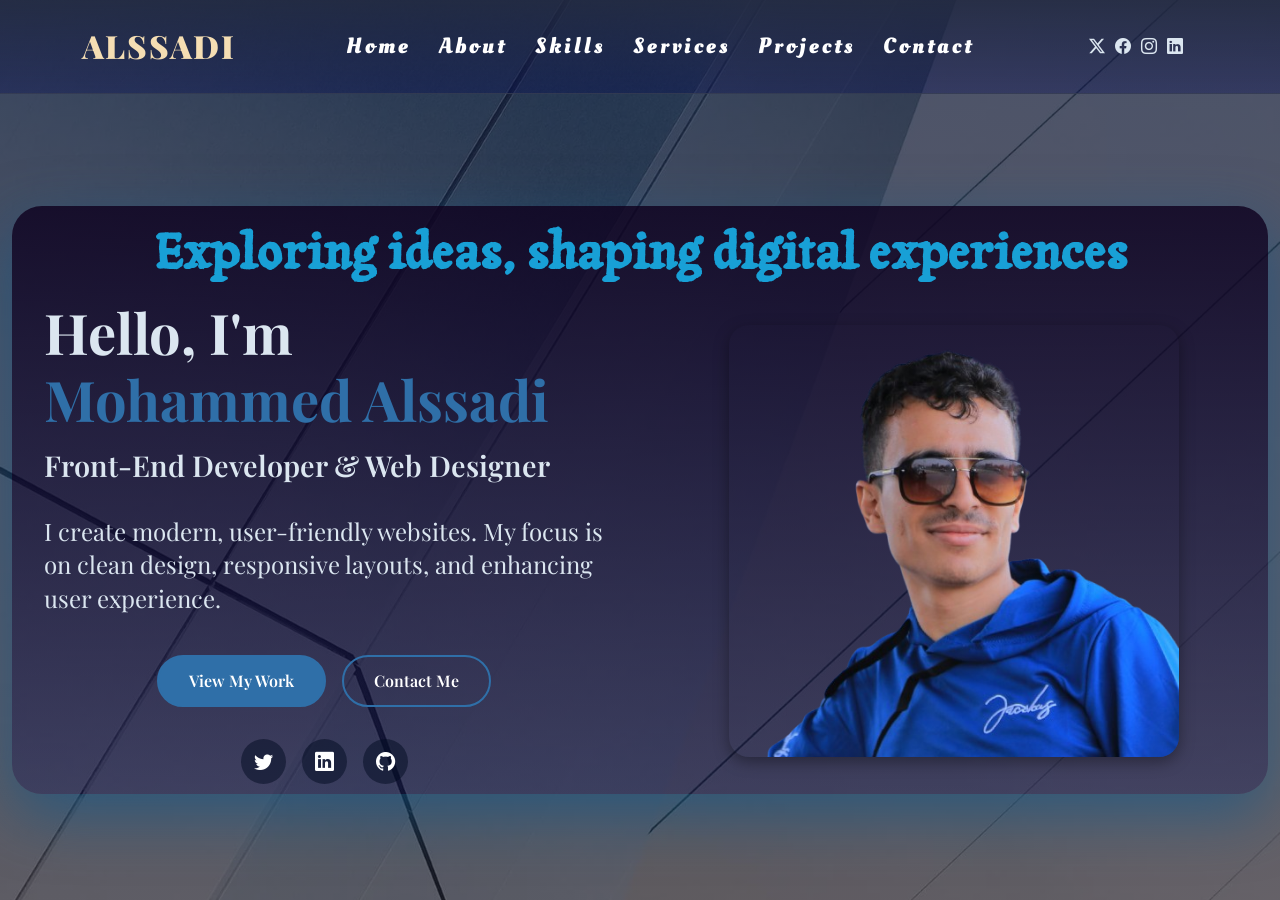
==== commit 8edb0aac: "lastttt" ====
--- a/index.html
+++ b/index.html
@@ -74,7 +74,7 @@
     <!-- Hero Section -->
     <section id="hero" class="hero section">
       <div class="container-fluid  div-fluid ">
-        <div class="hero-div row ">
+        <div class="hero-div row">
           <!-- Left Content -->
           <div class="col-lg-6 order-2 order-lg-1">
             <div class="hero-content">
--- a/assets/css/main.css
+++ b/assets/css/main.css
@@ -3,21 +3,21 @@
 
 :root {
 
-  /* الألوان العامة */
+ 
   --background-color: #1b2635;
-  /* خلفية رئيسية داكنة */
+
   --default-color: #dbe6f0;
-  /* نص افتراضي فاتح مزرق */
+ 
   --heading-color: #e6f1fa;
-  /* عناوين بلون أفتح للوضوح */
+
   --accent-color: #2f6fa8;
-  /* أزرق متوسط للأزرار والروابط */
+
   --surface-color: #243447;
-  /* لون للأقسام/البطاقات فوق الخلفية */
+
   --contrast-color: #ffffff;
-  /* تباين قوي داخل العناصر الملونة */
-
-  /* ألوان القائمة (Nav) */
+ 
+
+
   --nav-color: #dbe6f0;
   --nav-hover-color: #4a90e2;
   --nav-mobile-background-color: #243447;
@@ -213,6 +213,10 @@
      font-family: "Oleo Script", system-ui;
      font-style: normal;
   }
+    .navbar-mnue a:hover{
+    color:#4a90e2;
+
+    }
 
  
   .mobile-nav-active .mobile-nav-toggle {
@@ -299,8 +303,6 @@
 # Hero Section
 --------------------------------------------------------------*/
 .hero {
-
- 
      background: linear-gradient(rgba(8, 19, 51, 0.726), rgba(9, 4, 17, 0.61)), url("/assets/img/abstract-bg-1.webp") center center no-repeat;
   background-size: cover;
   background-attachment: fixed;
@@ -331,8 +333,7 @@
   margin: 20px auto;
   max-width: 1500px;
   flex-wrap: wrap;
-  height: 70vh;
-  padding: px;
+ 
   background: linear-gradient(rgba(15, 4, 34, 0.856), rgba(2, 7, 82, 0.329));
   box-shadow: 0 20px 60px rgba(11, 87, 138, 0.6);
   animation: shadowPulse 5s ease-in-out infinite, floatUpDown 3s ease-in-out infinite;
@@ -594,7 +595,6 @@
   text-align: center;
   max-width: 800px;
   margin: 0 auto;
-     font-family: "Edu NSW ACT Hand Pre", cursive;
 letter-spacing: 2px;
 }
 .headline {
@@ -609,17 +609,17 @@
 
 .lead {
   font-weight: 700;
-  font-size: 22px;
+  font-size: 25px;
   line-height: 1.8;
   margin-bottom: 24px;
 }
 
 .intro-content p {
   color:rgb(220, 223, 236);
-  font-weight: 600;
+  font-weight: 500;
   line-height: 1.8;
   margin-bottom: 24px;
-  font-size: 20px;
+  font-size: 22px;
 }
 
 .btnom-viwework {
@@ -646,7 +646,6 @@
   border-radius: 6px;
   transition: 0.3s ease-in-out;
   background:linear-gradient(rgba(15, 4, 34, 0.856), rgba(2, 7, 82, 0.329));
-  border: 1px solid color-mix(in srgb, var(--default-color), transparent 88%);
   height: 100%;
 }
 .about .skill-item i {
@@ -837,7 +836,6 @@
 .services .service-item:hover .service-icon i {
   transform: rotateY(180deg);
 }
-
 
 .services .service-icon {
   flex-shrink: 0;
@@ -1170,14 +1168,13 @@
     font-size: 1.75rem;
   }
 }
-
 .contact .contact-form p {
   color: color-mix(in srgb, var(--default-color), transparent 25%);
   margin-bottom: 2rem;
 }
 
-.contact .contact-form .form-control,
-.contact .contact-form {
+ .contact-form .form-control,
+.contact-form {
   padding: 0.875rem 1.25rem;
   border-color: color-mix(in srgb, var(--default-color), transparent 90%);
   border-radius: 0.5rem;
@@ -1186,8 +1183,7 @@
 }
 
 
-.contact .contact-form .form-control::placeholder,
-.contact .contact-form .form-select::placeholder {
+.contact .contact-form .form-control::placeholder{
   color: rgb(192, 176, 145);
 }
 
